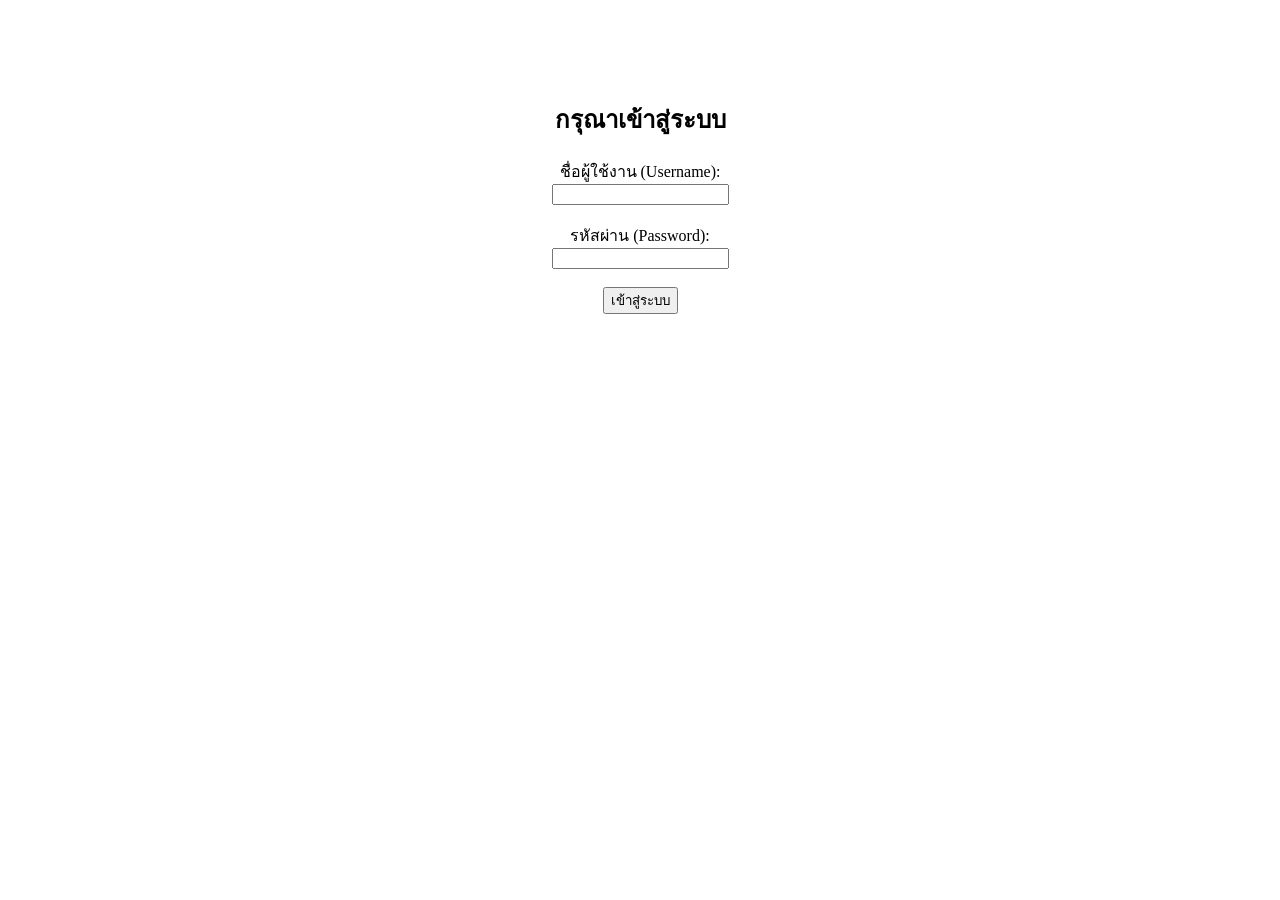
==== index.html @ abc6df55 "Update index.html" ====
<!doctype html>
<html>
<head>
<meta charset="utf-8">
<title>Untitled Document</title>
</head>

<body>
	
	<div style="text-align: center; margin-top: 100px;">
        <h2>กรุณาเข้าสู่ระบบ</h2>
        <form id="loginForm">
            <div>
                <label for="username">ชื่อผู้ใช้งาน (Username):</label><br>
                <input type="text" id="username" required>
            </div>
            <br>
            <div>
                <label for="password">รหัสผ่าน (Password):</label><br>
                <input type="password" id="password" required>
            </div>
            <br>
            <button type="submit">เข้าสู่ระบบ</button>
        </form>
    </div>

	<script>
        document.getElementById('submitBtn').addEventListener('click', function(e) {
    		e.preventDefault(); // ล็อกหน้าเว็บไม่ให้รีเฟรชซ้ำสอง

    		var userVal = document.getElementById('username').value;
    		var passVal = document.getElementById('password').value;

            // ⚠️ ตรวจสอบและสลับเอาลิงก์ Web App (doGet) ตัวล่าสุดจาก Google Sheets ของคุณมาใส่ตรงนี้
            var webAppUrl = "https://script.google.com/macros/s/AKfycbyf0ViBvN5c5VG3x_ajh8dH5k_PAhmHCxK_U1w_Cf7fa-bn-gUgxtTtie143shnsAIy/exec"; 

            // ปรับโครงสร้างข้อมูลเป็นการยิงแบบ GET (ต่อท้าย URL) เพื่อทะลุกำแพง CORS บนระบบออนไลน์
            var finalUrl = webAppUrl + "?username=" + encodeURIComponent(userVal) + "&password=" + encodeURIComponent(passVal);

            console.log("กำลังเชื่อมต่อระบบเพื่อตรวจสอบสิทธิ์...");

            fetch(finalUrl)
            .then(response => response.json())
            .then(data => {
                if (data.success) {
                    alert(data.message + " \nระดับสิทธิ์ของคุณคือ: " + data.role);
                    
                    // ระบบจะแยกทางเดินหน้าเว็บตามตำแหน่ง (Role) ของผู้ล็อกอินอัตโนมัติ
                    if (data.role === 'admin') {
                        window.location.href = 'admin.html';
                    } else if (data.role === 'manager') {
                        window.location.href = 'manager.html';
                    } else if (data.role === 'user') {
                        window.location.href = 'user.html';
                    }
                } else {
                    alert(data.message); // กรณีรหัสผิดหรือหาชื่อไม่เจอ จะแจ้งเตือนตามที่ Sheet ส่งมา
                }
            })
            .catch(error => {
                console.error('Error:', error);
                alert('เกิดข้อผิดพลาดในการเชื่อมต่อหลังบ้าน กรุณาตรวจสอบลิงก์สคริปต์หรือการเชื่อมต่ออินเทอร์เน็ต');
            });
    </script>
  
</body>
</html>
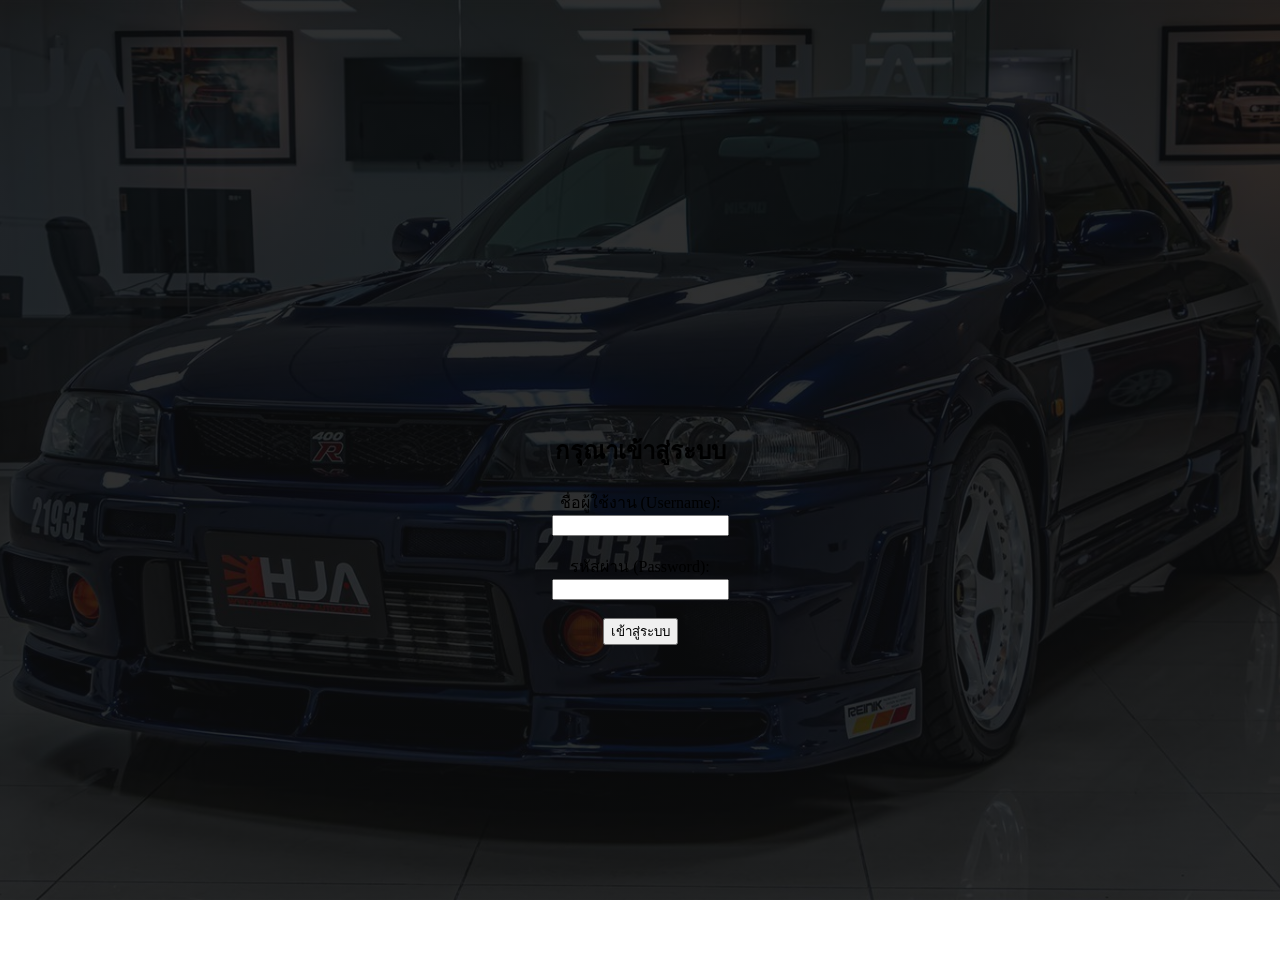
==== commit d559ad23: "Update index.html" ====
--- a/index.html
+++ b/index.html
@@ -2,7 +2,25 @@
 <html>
 <head>
 <meta charset="utf-8">
+<meta name="viewport" content="width=device-width, initial-scale=1.0">
 <title>Untitled Document</title>
+<style>
+        /* พื้นหลังทั้งหมด (ดึงรูปภาพอู่รถมาใช้ พร้อมใส่ฟิล์มมืดโปร่งแสง) */
+        body {
+            background: linear-gradient(rgba(10, 11, 12, 0.85), rgba(10, 11, 12, 0.85)), url('bg-garage.jpg');
+            background-size: cover;
+            background-position: center;
+            background-repeat: no-repeat;
+            background-attachment: fixed;
+            min-height: 100vh;
+            display: flex;
+            justify-content: center;
+            align-items: center;
+            padding: 20px;
+            overflow: hidden;
+        }
+</style>
+	
 </head>
 
 <body>
@@ -20,7 +38,7 @@
                 <input type="password" id="password" required>
             </div>
             <br>
-            <button type="submit">เข้าสู่ระบบ</button>
+            <button type="button" id="submitBtn">เข้าสู่ระบบ</button>
         </form>
     </div>
 
@@ -39,13 +57,14 @@
 
             console.log("กำลังเชื่อมต่อระบบเพื่อตรวจสอบสิทธิ์...");
 
+            console.log("กำลังส่งข้อมูลไปเช็กที่ Google Sheets...");
+
             fetch(finalUrl)
             .then(response => response.json())
             .then(data => {
                 if (data.success) {
                     alert(data.message + " \nระดับสิทธิ์ของคุณคือ: " + data.role);
                     
-                    // ระบบจะแยกทางเดินหน้าเว็บตามตำแหน่ง (Role) ของผู้ล็อกอินอัตโนมัติ
                     if (data.role === 'admin') {
                         window.location.href = 'admin.html';
                     } else if (data.role === 'manager') {
@@ -54,13 +73,14 @@
                         window.location.href = 'user.html';
                     }
                 } else {
-                    alert(data.message); // กรณีรหัสผิดหรือหาชื่อไม่เจอ จะแจ้งเตือนตามที่ Sheet ส่งมา
+                    alert(data.message);
                 }
             })
             .catch(error => {
                 console.error('Error:', error);
                 alert('เกิดข้อผิดพลาดในการเชื่อมต่อหลังบ้าน กรุณาตรวจสอบลิงก์สคริปต์หรือการเชื่อมต่ออินเทอร์เน็ต');
             });
+        });
     </script>
   
 </body>
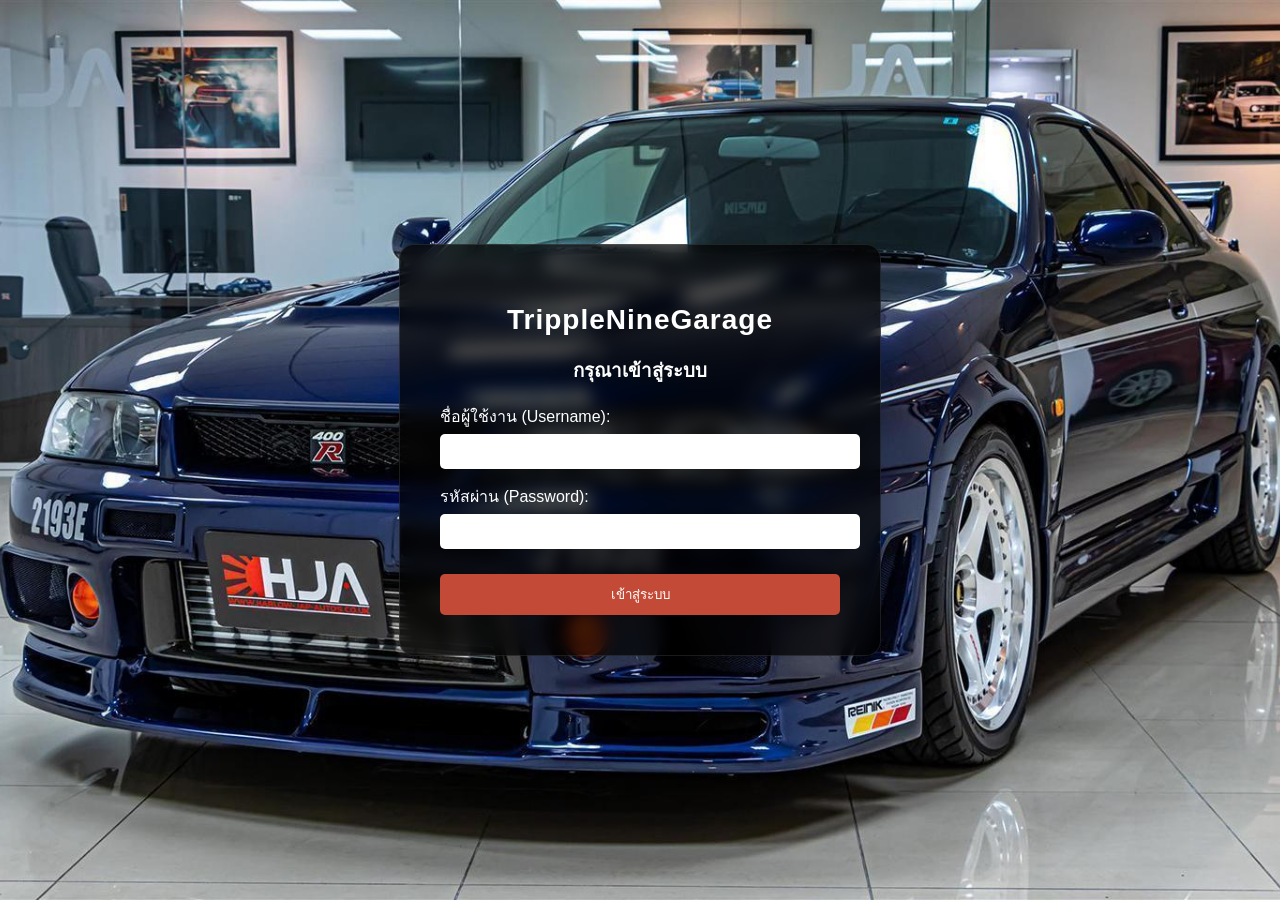
==== commit 331d0db2: "Update index.html" ====
--- a/index.html
+++ b/index.html
@@ -4,40 +4,68 @@
 <meta charset="utf-8">
 <meta name="viewport" content="width=device-width, initial-scale=1.0">
 <title>Untitled Document</title>
-<style>
-        /* พื้นหลังทั้งหมด (ดึงรูปภาพอู่รถมาใช้ พร้อมใส่ฟิล์มมืดโปร่งแสง) */
-        body {
-            background: linear-gradient(rgba(10, 11, 12, 0.85), rgba(10, 11, 12, 0.85)), url('bg-garage.jpg');
-            background-size: cover;
-            background-position: center;
-            background-repeat: no-repeat;
-            background-attachment: fixed;
-            min-height: 100vh;
-            display: flex;
-            justify-content: center;
-            align-items: center;
-            padding: 20px;
-            overflow: hidden;
-        }
-</style>
+	<style>
+    /* พื้นหลัง: ให้สว่างปกติ ไม่ต้องใส่ฟิล์มสีดำทับ */
+    body {
+        background: url('bg-garage.jpg'); /* ชื่อไฟล์รูปภาพพื้นหลังของคุณ */
+        background-size: cover;
+        background-position: center;
+        background-repeat: no-repeat;
+        background-attachment: fixed;
+        min-height: 100vh;
+        display: flex;
+        justify-content: center;
+        align-items: center;
+        margin: 0;
+        font-family: 'Prompt', sans-serif;
+    }
+
+    /* กล่องล็อกอิน: โปร่งใสสีเข้ม */
+    .login-container {
+        background: rgba(0, 0, 0, 0.7); /* สีดำโปร่งแสง 70% */
+        backdrop-filter: blur(8px); /* ทำให้ขอบฟุ้งๆ ดูหรู */
+        padding: 40px;
+        border-radius: 15px;
+        width: 100%;
+        max-width: 400px;
+        text-align: center;
+        border: 1px solid rgba(255, 255, 255, 0.1);
+        color: white;
+    }
+
+    /* ชื่อหัวด้านบน */
+    .brand-title {
+        font-size: 28px;
+        font-weight: bold;
+        margin-bottom: 20px;
+        letter-spacing: 1px;
+    }
+
+    /* อื่นๆ */
+    .input-group { text-align: left; margin-bottom: 15px; }
+    .input-group input { width: 100%; padding: 10px; margin-top: 5px; border-radius: 5px; border: none; }
+    #submitBtn { width: 100%; padding: 10px; background: #c34a36; color: white; border: none; border-radius: 5px; cursor: pointer; margin-top: 10px; }
+	</style>
 	
 </head>
-
 <body>
 	
-	<div style="text-align: center; margin-top: 100px;">
-        <h2>กรุณาเข้าสู่ระบบ</h2>
+	<!-- วางแทนที่ส่วนเดิมที่ลบออก -->
+    <div class="login-container">
+        <h1 class="brand-title">TrippleNineGarage</h1>
+        <h3>กรุณาเข้าสู่ระบบ</h3>
+        
         <form id="loginForm">
-            <div>
-                <label for="username">ชื่อผู้ใช้งาน (Username):</label><br>
+            <div class="input-group">
+                <label for="username">ชื่อผู้ใช้งาน (Username):</label>
                 <input type="text" id="username" required>
             </div>
-            <br>
-            <div>
-                <label for="password">รหัสผ่าน (Password):</label><br>
+            
+            <div class="input-group">
+                <label for="password">รหัสผ่าน (Password):</label>
                 <input type="password" id="password" required>
             </div>
-            <br>
+            
             <button type="button" id="submitBtn">เข้าสู่ระบบ</button>
         </form>
     </div>
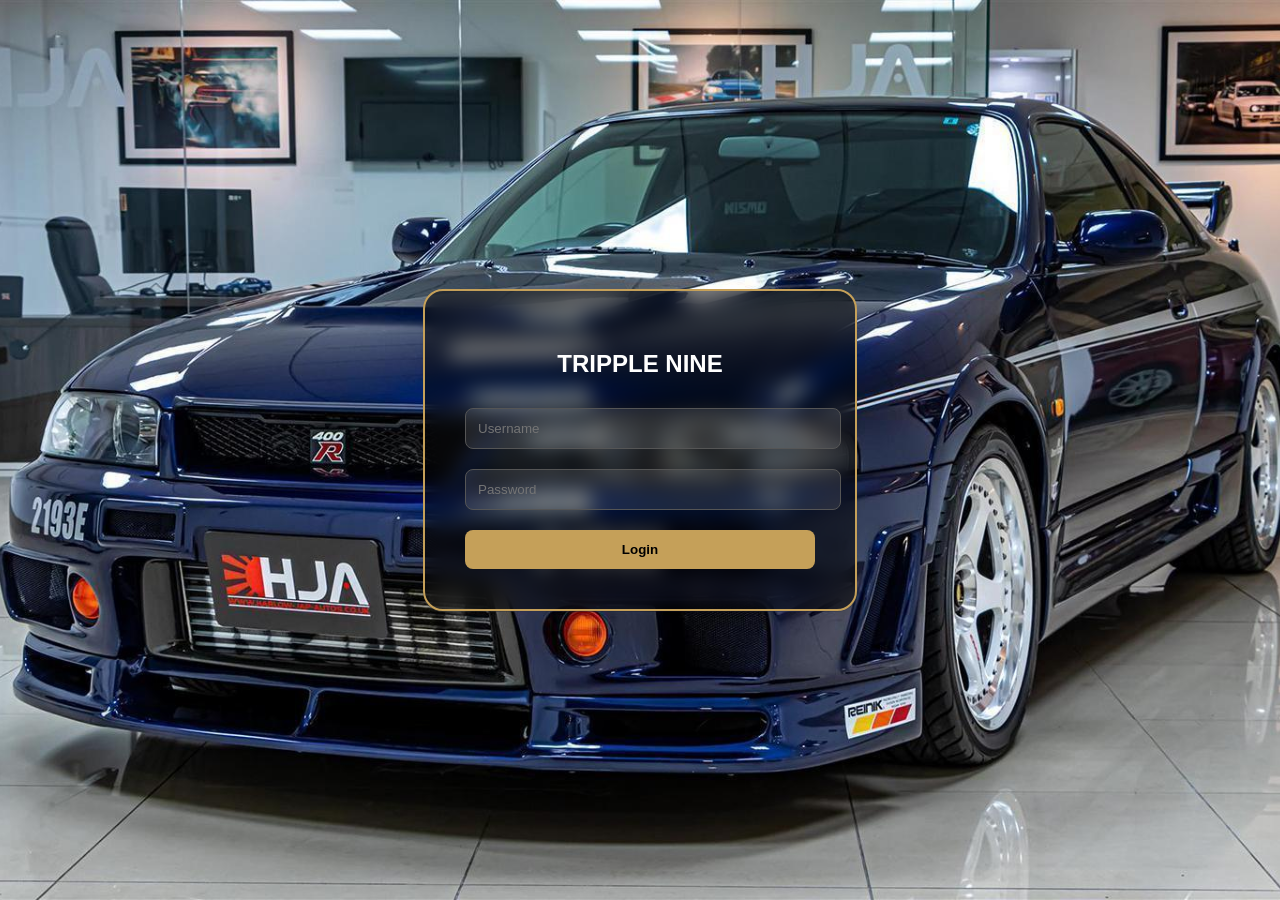
==== commit cbd09a7b: "Update index.html" ====
--- a/index.html
+++ b/index.html
@@ -1,115 +1,17 @@
-<!doctype html>
-<html>
+<!DOCTYPE html>
+<html lang="th">
 <head>
-<meta charset="utf-8">
-<meta name="viewport" content="width=device-width, initial-scale=1.0">
-<title>Untitled Document</title>
-	<style>
-    /* พื้นหลัง: ให้สว่างปกติ ไม่ต้องใส่ฟิล์มสีดำทับ */
-    body {
-        background: url('bg-garage.jpg'); /* ชื่อไฟล์รูปภาพพื้นหลังของคุณ */
-        background-size: cover;
-        background-position: center;
-        background-repeat: no-repeat;
-        background-attachment: fixed;
-        min-height: 100vh;
-        display: flex;
-        justify-content: center;
-        align-items: center;
-        margin: 0;
-        font-family: 'Prompt', sans-serif;
-    }
-
-    /* กล่องล็อกอิน: โปร่งใสสีเข้ม */
-    .login-container {
-        background: rgba(0, 0, 0, 0.7); /* สีดำโปร่งแสง 70% */
-        backdrop-filter: blur(8px); /* ทำให้ขอบฟุ้งๆ ดูหรู */
-        padding: 40px;
-        border-radius: 15px;
-        width: 100%;
-        max-width: 400px;
-        text-align: center;
-        border: 1px solid rgba(255, 255, 255, 0.1);
-        color: white;
-    }
-
-    /* ชื่อหัวด้านบน */
-    .brand-title {
-        font-size: 28px;
-        font-weight: bold;
-        margin-bottom: 20px;
-        letter-spacing: 1px;
-    }
-
-    /* อื่นๆ */
-    .input-group { text-align: left; margin-bottom: 15px; }
-    .input-group input { width: 100%; padding: 10px; margin-top: 5px; border-radius: 5px; border: none; }
-    #submitBtn { width: 100%; padding: 10px; background: #c34a36; color: white; border: none; border-radius: 5px; cursor: pointer; margin-top: 10px; }
-	</style>
-	
+    <meta charset="UTF-8">
+    <title>Login - Tripple Nine Garage</title>
+    <link rel="stylesheet" href="style-login.css">
 </head>
 <body>
-	
-	<!-- วางแทนที่ส่วนเดิมที่ลบออก -->
     <div class="login-container">
-        <h1 class="brand-title">TrippleNineGarage</h1>
-        <h3>กรุณาเข้าสู่ระบบ</h3>
-        
-        <form id="loginForm">
-            <div class="input-group">
-                <label for="username">ชื่อผู้ใช้งาน (Username):</label>
-                <input type="text" id="username" required>
-            </div>
-            
-            <div class="input-group">
-                <label for="password">รหัสผ่าน (Password):</label>
-                <input type="password" id="password" required>
-            </div>
-            
-            <button type="button" id="submitBtn">เข้าสู่ระบบ</button>
-        </form>
+        <h2>TRIPPLE NINE</h2>
+        <input type="text" id="username" placeholder="Username">
+        <input type="password" id="password" placeholder="Password">
+        <button onclick="handleLogin()">Login</button>
     </div>
-
-	<script>
-        document.getElementById('submitBtn').addEventListener('click', function(e) {
-    		e.preventDefault(); // ล็อกหน้าเว็บไม่ให้รีเฟรชซ้ำสอง
-
-    		var userVal = document.getElementById('username').value;
-    		var passVal = document.getElementById('password').value;
-
-            // ⚠️ ตรวจสอบและสลับเอาลิงก์ Web App (doGet) ตัวล่าสุดจาก Google Sheets ของคุณมาใส่ตรงนี้
-            var webAppUrl = "https://script.google.com/macros/s/AKfycbyf0ViBvN5c5VG3x_ajh8dH5k_PAhmHCxK_U1w_Cf7fa-bn-gUgxtTtie143shnsAIy/exec"; 
-
-            // ปรับโครงสร้างข้อมูลเป็นการยิงแบบ GET (ต่อท้าย URL) เพื่อทะลุกำแพง CORS บนระบบออนไลน์
-            var finalUrl = webAppUrl + "?username=" + encodeURIComponent(userVal) + "&password=" + encodeURIComponent(passVal);
-
-            console.log("กำลังเชื่อมต่อระบบเพื่อตรวจสอบสิทธิ์...");
-
-            console.log("กำลังส่งข้อมูลไปเช็กที่ Google Sheets...");
-
-            fetch(finalUrl)
-            .then(response => response.json())
-            .then(data => {
-                if (data.success) {
-                    alert(data.message + " \nระดับสิทธิ์ของคุณคือ: " + data.role);
-                    
-                    if (data.role === 'admin') {
-                        window.location.href = 'admin.html';
-                    } else if (data.role === 'manager') {
-                        window.location.href = 'manager.html';
-                    } else if (data.role === 'user') {
-                        window.location.href = 'user.html';
-                    }
-                } else {
-                    alert(data.message);
-                }
-            })
-            .catch(error => {
-                console.error('Error:', error);
-                alert('เกิดข้อผิดพลาดในการเชื่อมต่อหลังบ้าน กรุณาตรวจสอบลิงก์สคริปต์หรือการเชื่อมต่ออินเทอร์เน็ต');
-            });
-        });
-    </script>
-  
+    <script src="login.js"></script>
 </body>
-</html>
+</html>
--- a/style-login.css
+++ b/style-login.css
@@ -0,0 +1,50 @@
+/* ตั้งค่าพื้นหลัง */
+body {
+    margin: 0;
+    padding: 0;
+    height: 100vh;
+    display: flex;
+    justify-content: center;
+    align-items: center;
+    background-image: url('login-bg.jpg');
+    background-size: cover;
+    background-position: center;
+    font-family: 'Segoe UI', sans-serif;
+}
+
+/* กล่อง Login สีดำโปร่งแสง 50% */
+.login-container {
+    background-color: rgba(0, 0, 0, 0.5); 
+    padding: 40px;
+    border-radius: 20px; /* กรอบมน */
+    border: 2px solid #c5a059; /* สีกรอบทองจากโลโก้ */
+    width: 350px;
+    text-align: center;
+    backdrop-filter: blur(10px); /* เพิ่มความหรูหราด้วยการเบลอพื้นหลัง */
+}
+
+h2 { color: #fff; margin-bottom: 20px; }
+
+input {
+    width: 100%;
+    padding: 12px;
+    margin: 10px 0;
+    border-radius: 8px;
+    border: 1px solid #555;
+    background: rgba(255, 255, 255, 0.1);
+    color: white;
+}
+
+button {
+    width: 100%;
+    padding: 12px;
+    background-color: #c5a059;
+    border: none;
+    border-radius: 8px;
+    color: black;
+    font-weight: bold;
+    cursor: pointer;
+    margin-top: 10px;
+}
+
+button:hover { background-color: #a8854a; }
